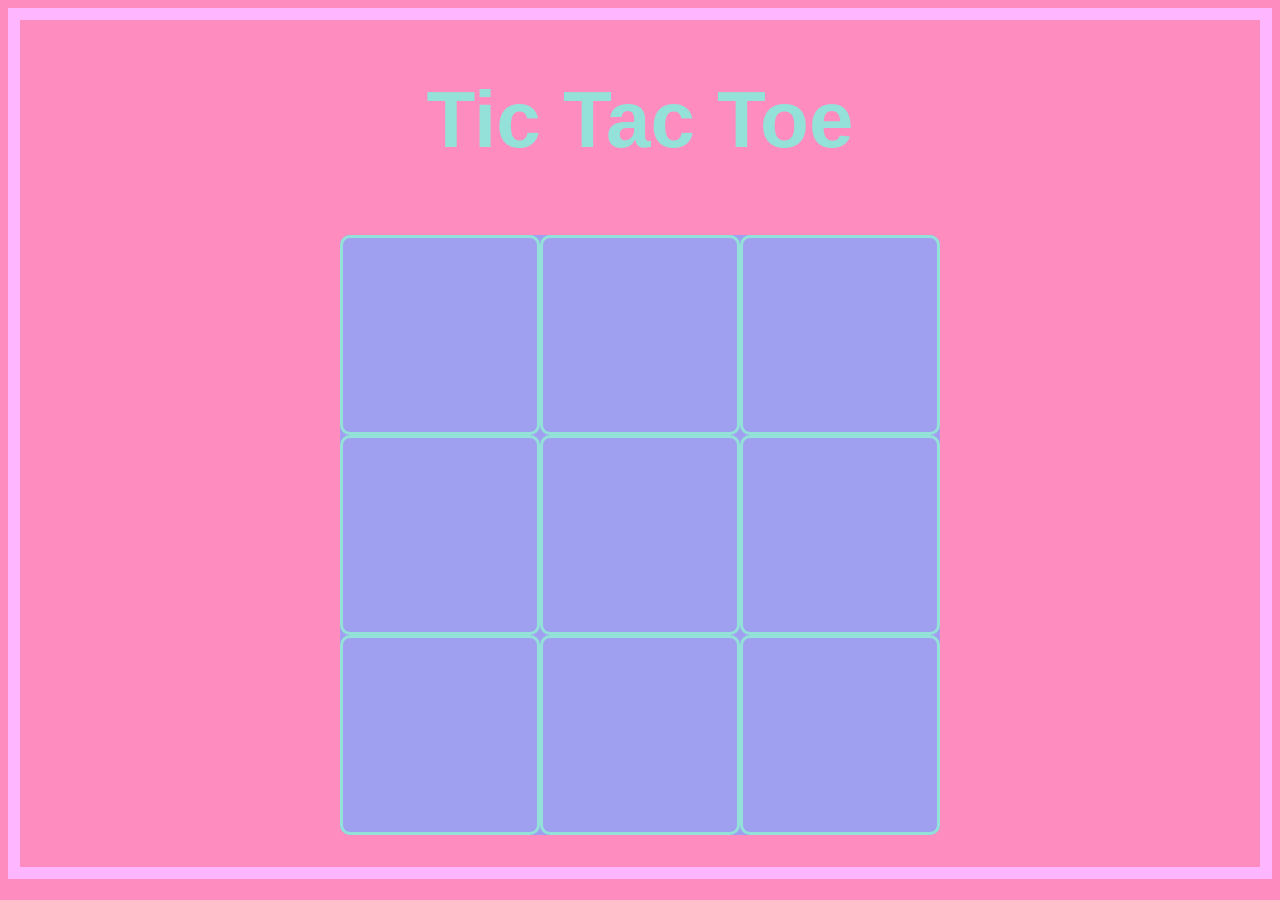
==== docs/index.html @ 8f0e79ab "rename ttt to docs" ====
<!DOCTYPE html>
<html>
  <head>
    <meta charset="utf-8">
    <title>Tic Tac Toe</title>
    <link rel="stylesheet" type="text/css" href="./css/ttt.css">
    <script src="https://ajax.googleapis.com/ajax/libs/jquery/2.2.4/jquery.min.js"></script>
    <script src="./js/bundle.js"></script>
  </head>

  <body>
    <h1>Tic Tac Toe</h1>

    <figure class="ttt">
      <ul class="grid">

      </ul>
    </figure>
  </body>
</html>
---- docs/css/ttt.css ----
h1 {
  display: flex;
  justify-content: center;
  /* width: 500px; */
  font-family: sans-serif;
  color: #93E1D8;
  font-size: 80px;
}

body{

  background-color: #FF8CBF;
  border: 12px solid #FEB6FE;

}

.ttt{
  display: flex;
  justify-content: center;
}

.grid {
  padding: 0;
  list-style: none;
  display: flex;
  flex-flow: wrap;
  justify-content: space-between;

  height: 600px;
  width: 600px;
  background-color: #9FA0F0;
  border-radius: 10px;
}

.node {
  width: 200px;
  height: 200px;
  border: 3px solid #93E1D8;
  border-radius: 10px;
  box-sizing: border-box;
}

img {
  height: 200px;
  width: 180px;
}

.node:hover {
  background: #93E1D8
}
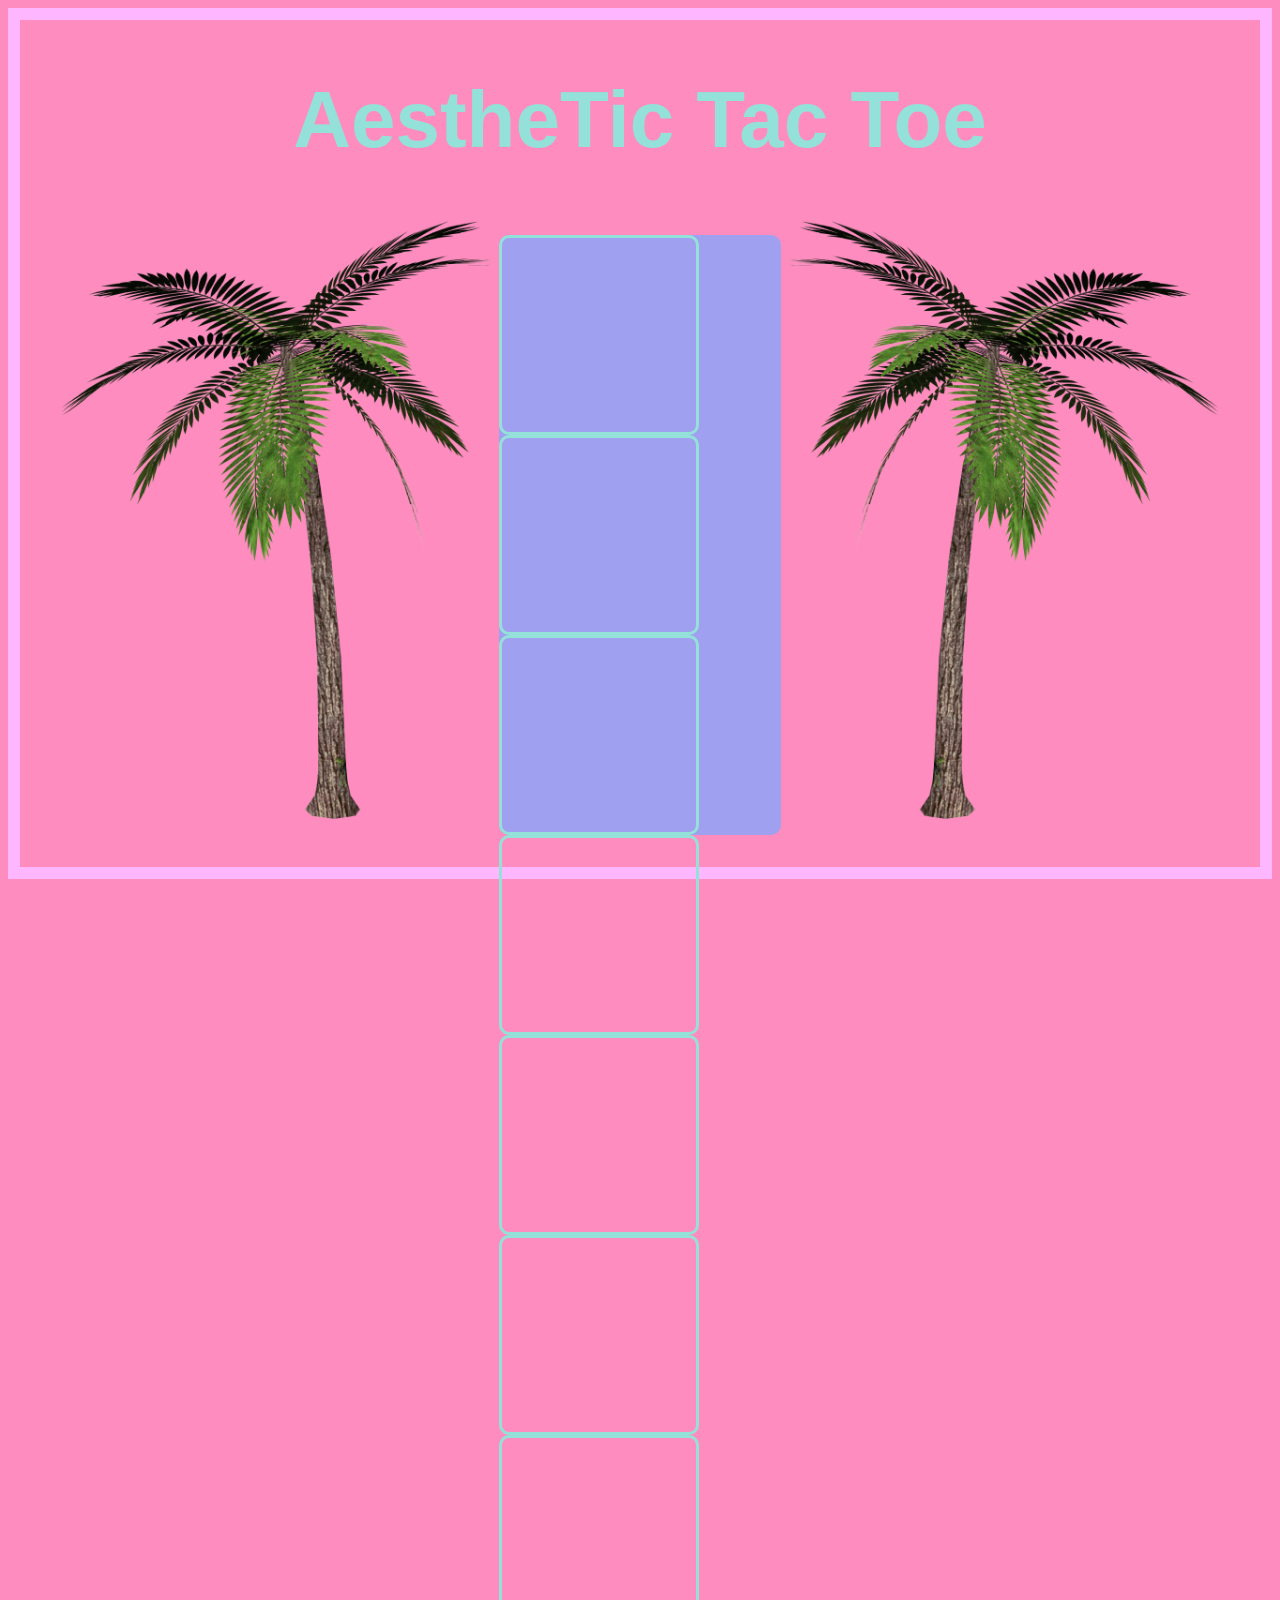
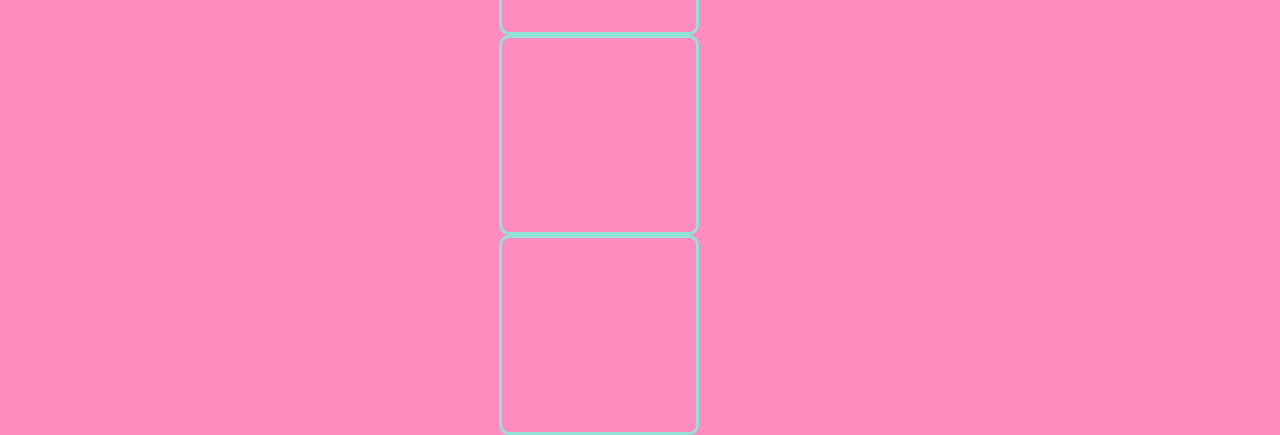
==== commit d3c457e5: "add nonsense" ====
--- a/docs/index.html
+++ b/docs/index.html
@@ -2,19 +2,28 @@
 <html>
   <head>
     <meta charset="utf-8">
-    <title>Tic Tac Toe</title>
+    <title>Sad Tac 2001</title>
+    <link rel="stylesheet"
+  href="https://cdn.jsdelivr.net/npm/animate.css@3.5.2/animate.min.css">
     <link rel="stylesheet" type="text/css" href="./css/ttt.css">
     <script src="https://ajax.googleapis.com/ajax/libs/jquery/2.2.4/jquery.min.js"></script>
     <script src="./js/bundle.js"></script>
+    <audio src="https://ia801602.us.archive.org/1/items/MACINTOSHPLUS420_201705/MACINTOSH%20PLUS%20-%20%E3%83%AA%E3%82%B5%E3%83%95%E3%83%A9%E3%83%B3%E3%82%AF420%20_%20%E7%8F%BE%E4%BB%A3%E3%81%AE%E3%82%B3%E3%83%B3%E3%83%94%E3%83%A5%E3%83%BC.mp3">
+    </audio>
+
+    <audio      src="https://www.myinstants.com/media/sounds/greenscreen-wow.mp3">
+    </audio>
   </head>
 
   <body>
-    <h1>Tic Tac Toe</h1>
+    <h1>AestheTic Tac Toe</h1>
 
     <figure class="ttt">
+      <img id="palm1" src="./images/Palm.png" alt="">
       <ul class="grid">
 
       </ul>
+      <img id="palm2" src="./images/Palm2.png" alt="">
     </figure>
   </body>
 </html>
--- a/docs/css/ttt.css
+++ b/docs/css/ttt.css
@@ -8,9 +8,21 @@
 }
 
 body{
-
+  position: relative;
   background-color: #FF8CBF;
   border: 12px solid #FEB6FE;
+}
+
+#palm1{
+  width:auto;
+  height:600px;
+
+}
+
+#palm2{
+  width:auto;
+  height:600px;
+
 
 }
 
@@ -20,6 +32,7 @@
 }
 
 .grid {
+
   padding: 0;
   list-style: none;
   display: flex;
